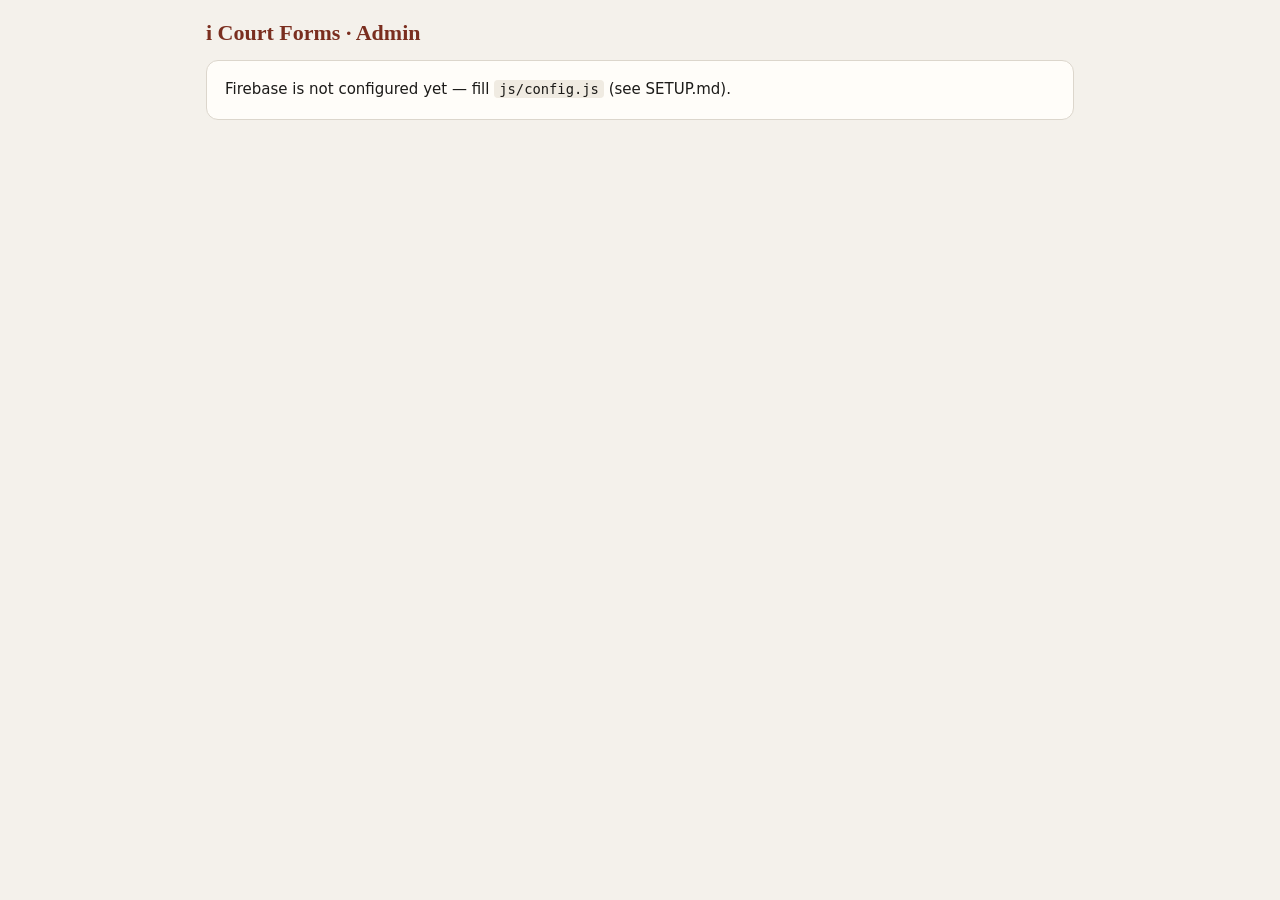
==== admin.html @ fad16b55 "Rename to i Court Forms; add Google sign-in and UPI membership with Firebase backend Users sign in w" ====
<!DOCTYPE html>
<html lang="en">
<head>
<meta charset="utf-8">
<meta name="viewport" content="width=device-width, initial-scale=1">
<meta name="robots" content="noindex">
<meta name="theme-color" content="#7a2e1f">
<link rel="icon" href="icons/icon-192.png">
<link rel="stylesheet" href="css/app.css">
<title>Admin — i Court Forms</title>
<style>
  .adm { max-width: 900px; margin: 0 auto; padding: 20px 16px 60px; }
  .adm-head { display: flex; align-items: center; gap: 12px; flex-wrap: wrap; margin-bottom: 14px; }
  .adm-head h1 { font: 700 22px/1.2 Georgia, "Times New Roman", serif; color: var(--accent); margin: 0; flex: 1; }
  .atabs { display: flex; gap: 6px; flex-wrap: wrap; border-bottom: 1px solid var(--line); margin-bottom: 14px; }
  .atabs button { border: 0; background: none; padding: 9px 12px; font: 600 14px system-ui, sans-serif; color: var(--muted); border-bottom: 2.5px solid transparent; cursor: pointer; }
  .atabs button[aria-pressed="true"] { color: var(--accent); border-bottom-color: var(--accent); }
  .badge { display: inline-block; min-width: 20px; padding: 0 6px; border-radius: 99px; background: var(--accent); color: #fff; font-size: 12px; text-align: center; margin-left: 4px; }
  .item { background: var(--panel); border: 1px solid var(--line); border-radius: 12px; padding: 12px 14px; margin-bottom: 10px; display: flex; flex-wrap: wrap; gap: 8px 16px; align-items: center; }
  .item .who { flex: 1 1 240px; min-width: 0; }
  .item .who strong { display: block; }
  .item .who span { color: var(--muted); font-size: 13px; word-break: break-all; }
  .item .meta { font-size: 13.5px; }
  .item .meta b { font-family: ui-monospace, Menlo, Consolas, monospace; letter-spacing: .03em; }
  .item .acts { display: flex; gap: 6px; flex-wrap: wrap; }
  .st { font-size: 12px; border-radius: 99px; padding: 2px 9px; background: #eee; }
  .st.pending { background: #fbf1e3; color: #8a5a10; } .st.approved, .st.active { background: #e3f3e6; color: #1d6b2f; } .st.rejected, .st.expired { background: #f8e3e0; color: #a3261a; }
  .empty { color: var(--muted); padding: 18px 0; }
  .box { background: var(--panel); border: 1px solid var(--line); border-radius: 12px; padding: 18px; }
  .uid { font-family: ui-monospace, Menlo, Consolas, monospace; background: #f0ebe2; padding: 6px 8px; border-radius: 6px; word-break: break-all; display: block; margin: 8px 0; }
</style>
</head>
<body>
<div class="adm">
  <div class="adm-head">
    <h1>i Court Forms · Admin</h1>
    <span id="who" class="small muted"></span>
    <button type="button" class="btn sm" id="btnOut" hidden>Sign out</button>
  </div>

  <div id="aSetup" class="box" hidden>Firebase is not configured yet — fill <code>js/config.js</code> (see SETUP.md).</div>
  <div id="aLogin" class="box" hidden>
    <p>Sign in with the Google account that is an admin.</p>
    <button type="button" class="btn primary" id="btnIn">Sign in with Google</button>
    <p id="aMsg" class="err"></p>
  </div>
  <div id="aNot" class="box" hidden>
    <p><strong>This account is not an admin.</strong></p>
    <p class="small">To make it an admin: Firebase console → Firestore Database → <em>Start collection</em> <code>admins</code> → Document ID = the UID below → add any field (e.g. <code>name</code>) → Save. Then reload this page.</p>
    <span class="uid" id="myUid"></span>
    <button type="button" class="btn sm" id="btnCopyUid">Copy UID</button>
  </div>

  <div id="aMain" hidden>
    <nav class="atabs">
      <button type="button" data-t="pending">Pending <span id="pendCount" class="badge">0</span></button>
      <button type="button" data-t="payments">All payments</button>
      <button type="button" data-t="members">Members</button>
      <button type="button" data-t="users">Users</button>
    </nav>
    <p id="hint" class="small muted"></p>
    <div id="list"></div>
  </div>
</div>
<div id="toast" role="status" aria-live="polite"></div>

<script src="lib/firebase-app-compat.js"></script>
<script src="lib/firebase-auth-compat.js"></script>
<script src="lib/firebase-firestore-compat.js"></script>
<script src="js/config.js"></script>
<script src="js/admin.js"></script>
</body>
</html>
---- css/app.css ----
:root {
  --ink: #1c1b19; --muted: #6b665e; --line: #dcd6cc; --bg: #f4f1eb; --panel: #fffdf9;
  --accent: #7a2e1f; --accent-ink: #fff; --focus: #b5542f;
}
* { box-sizing: border-box; }
[hidden] { display: none !important; }
html, body { margin: 0; }
body { font: 15px/1.45 system-ui, -apple-system, "Segoe UI", Roboto, sans-serif; color: var(--ink); background: var(--bg); -webkit-text-size-adjust: 100%; }
a { color: var(--accent); }

/* ---------- buttons ---------- */
.btn { border: 1px solid var(--line); background: #fff; color: var(--ink); border-radius: 8px; padding: 8px 14px; font: inherit; cursor: pointer; min-height: 38px; }
.btn:hover { border-color: #b9b0a2; }
.btn.sm { padding: 5px 11px; min-height: 32px; font-size: 13.5px; }
.btn.primary { background: var(--accent); border-color: var(--accent); color: var(--accent-ink); font-weight: 600; }
.btn.primary:hover { filter: brightness(1.08); }
.btn:disabled { opacity: .55; cursor: progress; }
.btn:focus-visible, .seg button:focus-visible, .tabs button:focus-visible, .card:focus-visible, .back:focus-visible { outline: 2px solid var(--focus); outline-offset: 2px; }

/* ---------- home ---------- */
.home { max-width: 760px; margin: 0 auto; padding: 28px 16px 48px; }
.home-head h1 { font: 700 30px/1.15 Georgia, "Times New Roman", serif; margin: 0 0 6px; color: var(--accent); }
.home-head p { margin: 0 0 8px; color: var(--muted); max-width: 52ch; }
.list-h { font: 600 12px/1 system-ui, sans-serif; letter-spacing: .08em; text-transform: uppercase; color: var(--muted); margin: 28px 0 10px; }
.cards { display: grid; gap: 12px; grid-template-columns: repeat(auto-fill, minmax(240px, 1fr)); }
.card { display: block; text-decoration: none; color: var(--ink); background: var(--panel); border: 1px solid var(--line); border-radius: 12px; padding: 16px 18px; transition: border-color .15s, box-shadow .15s; }
.card:hover { border-color: var(--accent); box-shadow: 0 4px 18px rgba(60,40,20,.08); }
.card strong { display: block; font: 600 18px/1.25 Georgia, "Times New Roman", serif; margin-bottom: 4px; }
.card span { display: block; color: var(--muted); font-size: 13.5px; }
.card em { display: inline-block; margin-top: 10px; font-style: normal; font-size: 12px; color: var(--accent); background: #f6e9e4; border-radius: 99px; padding: 2px 9px; }
.planned { list-style: none; margin: 0; padding: 0; display: flex; flex-wrap: wrap; gap: 8px; }
.planned li { border: 1px dashed var(--line); border-radius: 99px; padding: 5px 12px; color: var(--muted); font-size: 13.5px; }
.foot { margin-top: 32px; color: var(--muted); font-size: 13px; }

/* ---------- form view ---------- */
.fv { display: flex; flex-direction: column; height: 100vh; height: 100dvh; }
.fv-head { display: flex; align-items: center; gap: 12px; padding: 10px 16px; background: var(--panel); border-bottom: 1px solid var(--line); }
.back { display: grid; place-items: center; width: 38px; height: 38px; border-radius: 8px; border: 1px solid var(--line); background: #fff; color: var(--ink); text-decoration: none; font-size: 18px; flex: none; }
.fv-title { min-width: 0; flex: 1; }
.fv-title strong { display: block; font: 600 18px/1.2 Georgia, "Times New Roman", serif; }
.fv-title small { display: block; color: var(--muted); font-size: 12.5px; white-space: nowrap; overflow: hidden; text-overflow: ellipsis; }
.actions { display: flex; gap: 8px; flex: none; }
.tabs { display: none; }
.work { flex: 1; min-height: 0; display: grid; grid-template-columns: minmax(300px, 420px) 1fr; }
.pane-fill { background: var(--panel); border-right: 1px solid var(--line); overflow: auto; padding: 14px 20px 40px; }
.pane-preview { display: flex; flex-direction: column; min-width: 0; min-height: 0; }
.mini { display: flex; flex-wrap: wrap; gap: 8px; align-items: center; margin-bottom: 6px; }
#count { color: var(--muted); font-size: 12.5px; }
h3 { font: 600 11px/1 system-ui, sans-serif; letter-spacing: .08em; text-transform: uppercase; color: var(--accent); margin: 22px 0 10px; padding-top: 14px; border-top: 1px solid var(--line); }
.fld { display: block; margin: 0 0 12px; }
.fld > span { display: flex; align-items: baseline; gap: 8px; font-size: 13px; font-weight: 550; margin-bottom: 4px; }
.fld small { display: block; color: var(--muted); font-size: 12px; margin-top: 3px; }
.linkbtn { margin-left: auto; border: 0; background: none; color: var(--accent); font: 600 12.5px system-ui, sans-serif; cursor: pointer; padding: 0; }
input, textarea, select { width: 100%; font: 16px/1.35 "Times New Roman", Times, serif; color: var(--ink); background: #fff; border: 1px solid var(--line); border-radius: 6px; padding: 8px 10px; }
textarea { resize: vertical; min-height: 40px; }
input:focus, textarea:focus, select:focus { outline: 2px solid var(--focus); outline-offset: -1px; border-color: transparent; }
.tools { display: flex; gap: 10px; align-items: center; padding: 10px 18px; border-bottom: 1px solid var(--line); background: var(--panel); }
.seg { display: inline-flex; border: 1px solid var(--line); border-radius: 8px; overflow: hidden; }
.seg button { border: 0; background: #fff; padding: 7px 12px; font: inherit; font-size: 14px; cursor: pointer; color: var(--ink); }
.seg button[aria-pressed="true"] { background: var(--ink); color: #fff; }
#stage { flex: 1; overflow: auto; padding: 22px; display: flex; justify-content: center; align-items: flex-start; }
#paper { width: 100%; max-width: 1008px; }
#paper svg { width: 100%; height: auto; display: block; box-shadow: 0 1px 2px rgba(0,0,0,.08), 0 8px 28px rgba(60,40,20,.12); }
.fv.portrait #paper { max-width: 560px; }

/* ---------- toast & confirm ---------- */
#toast { position: fixed; left: 50%; bottom: 22px; transform: translateX(-50%) translateY(20px); background: var(--ink); color: #fff; padding: 9px 16px; border-radius: 8px; opacity: 0; transition: .2s; pointer-events: none; font-size: 13.5px; z-index: 20; max-width: calc(100% - 32px); }
#toast.on { opacity: 1; transform: translateX(-50%); }
#confirm { position: fixed; inset: 0; background: rgba(28,27,25,.35); display: grid; place-items: center; z-index: 30; padding: 16px; }
#confirm .box { background: var(--panel); border-radius: 12px; padding: 20px 22px; max-width: 360px; box-shadow: 0 10px 40px rgba(0,0,0,.2); }
#confirm p { margin: 0 0 16px; }
#confirm .row { display: flex; gap: 8px; justify-content: flex-end; }

/* ---------- phone ---------- */
@media (max-width: 820px) {
  .fv { height: auto; min-height: 100vh; min-height: 100dvh; padding-bottom: calc(68px + env(safe-area-inset-bottom)); }
  .fv-head { position: sticky; top: 0; z-index: 10; padding: 8px 12px; }
  .actions { position: fixed; left: 0; right: 0; bottom: 0; z-index: 10; padding: 10px 12px calc(10px + env(safe-area-inset-bottom)); background: var(--panel); border-top: 1px solid var(--line); }
  .actions .btn { flex: 1; min-height: 44px; }
  .tabs { display: flex; position: sticky; top: 55px; z-index: 9; background: var(--panel); border-bottom: 1px solid var(--line); }
  .tabs button { flex: 1; border: 0; background: none; padding: 11px 0; font: 600 14.5px system-ui, sans-serif; color: var(--muted); border-bottom: 2.5px solid transparent; cursor: pointer; }
  .fv[data-tab="fill"] .tabs [data-tab="fill"], .fv[data-tab="preview"] .tabs [data-tab="preview"] { color: var(--accent); border-bottom-color: var(--accent); }
  .work { display: block; }
  .fv[data-tab="fill"] .pane-preview, .fv[data-tab="preview"] .pane-fill { display: none; }
  .pane-fill { border-right: 0; padding: 12px 16px 24px; overflow: visible; }
  .tools { padding: 10px 16px; }
  #stage { padding: 12px 16px; overflow: visible; }
  #toast { bottom: calc(80px + env(safe-area-inset-bottom)); }
}

/* ---------- sign-in & payment gate ---------- */
.gate { min-height: 100vh; min-height: 100dvh; display: grid; place-items: start center; padding: 32px 16px 48px; }
.gate-box { width: 100%; max-width: 440px; background: var(--panel); border: 1px solid var(--line); border-radius: 16px; padding: 24px 22px 22px; box-shadow: 0 10px 40px rgba(60,40,20,.08); }
.brand { display: flex; align-items: center; gap: 10px; margin-bottom: 18px; }
.brand img { border-radius: 10px; }
.brand span { font: 700 22px/1 Georgia, "Times New Roman", serif; color: var(--accent); }
.gscreen h2 { font: 600 20px/1.3 Georgia, "Times New Roman", serif; margin: 0 0 10px; }
.gscreen p { margin: 0 0 12px; }
.muted { color: var(--muted); }
.small { font-size: 13px; }
.center { text-align: center; }
.err { color: #a3261a; font-size: 13.5px; margin: 8px 0 0; min-height: 1em; }
.note { background: #fbf1e3; border: 1px solid #ecd6b5; border-radius: 8px; padding: 9px 12px; font-size: 13.5px; }
.ticks { margin: 0 0 18px; padding: 0; list-style: none; }
.ticks li { padding-left: 24px; position: relative; margin: 6px 0; }
.ticks li::before { content: "✓"; position: absolute; left: 2px; color: var(--accent); font-weight: 700; }
.btn.google { width: 100%; display: flex; align-items: center; justify-content: center; gap: 10px; min-height: 46px; font-weight: 600; }
.price { display: flex; align-items: baseline; gap: 10px; margin: 6px 0 4px; padding: 14px 16px; border-radius: 12px; background: #f6e9e4; }
.price strong { font: 700 30px/1 Georgia, "Times New Roman", serif; color: var(--accent); }
.step { margin: 22px 0 10px; padding-top: 14px; }
.paybtns { display: flex; gap: 8px; flex-wrap: wrap; }
.paybtns .btn { flex: 1; text-align: center; text-decoration: none; min-height: 44px; display: inline-flex; align-items: center; justify-content: center; }
.qrwrap { margin: 12px 0; }
.qrwrap summary { cursor: pointer; color: var(--accent); font-size: 13.5px; font-weight: 600; }
.qr { width: 200px; max-width: 100%; margin: 10px auto 0; }
.qr svg { width: 100%; height: auto; display: block; }
.utrform .row { display: flex; gap: 8px; margin-top: 6px; }
.utrform input { font: 18px/1.2 ui-monospace, Menlo, Consolas, monospace; letter-spacing: .06em; }
.kv { display: grid; grid-template-columns: auto 1fr; gap: 6px 14px; margin: 14px 0 16px; font-size: 14px; }
.kv dt { color: var(--muted); }
.kv dd { margin: 0; font-weight: 600; word-break: break-all; }
#gPending .btn { text-decoration: none; display: inline-flex; align-items: center; margin-bottom: 12px; }
.acct { display: flex; flex-wrap: wrap; align-items: center; gap: 6px; margin-top: 10px; font-size: 13px; color: var(--muted); }
.acct .linkbtn { margin-left: 6px; }
code { font-size: .92em; background: #f0ebe2; padding: 1px 5px; border-radius: 4px; }
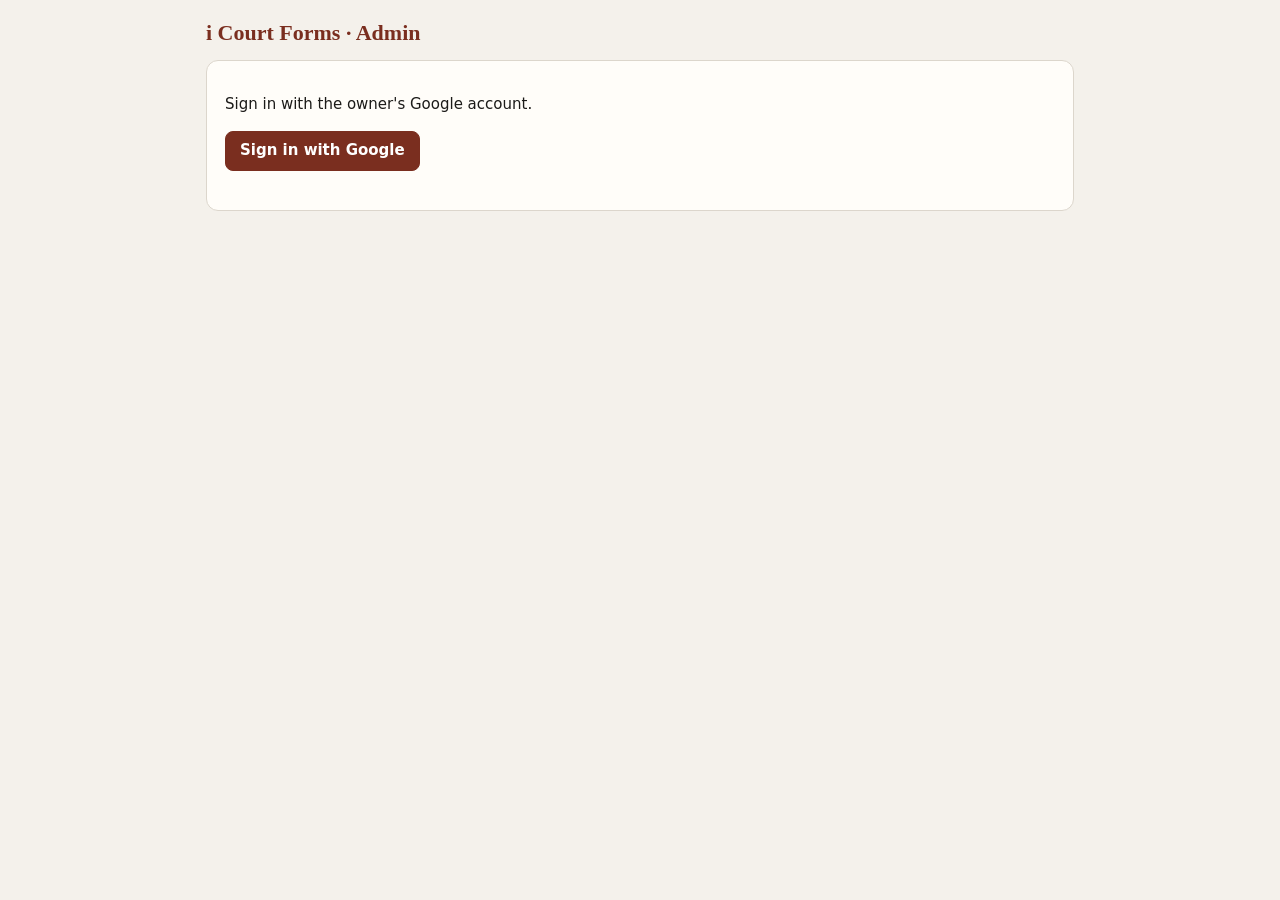
==== commit c2113697: "Make the owner's Google account the admin with no setup, and let admins use the app free The rules n" ====
--- a/admin.html
+++ b/admin.html
@@ -40,13 +40,14 @@
 
   <div id="aSetup" class="box" hidden>Firebase is not configured yet — fill <code>js/config.js</code> (see SETUP.md).</div>
   <div id="aLogin" class="box" hidden>
-    <p>Sign in with the Google account that is an admin.</p>
+    <p>Sign in with the owner's Google account.</p>
     <button type="button" class="btn primary" id="btnIn">Sign in with Google</button>
     <p id="aMsg" class="err"></p>
   </div>
   <div id="aNot" class="box" hidden>
     <p><strong>This account is not an admin.</strong></p>
-    <p class="small">To make it an admin: Firebase console → Firestore Database → <em>Start collection</em> <code>admins</code> → Document ID = the UID below → add any field (e.g. <code>name</code>) → Save. Then reload this page.</p>
+    <p class="small">Only the owner's Google account can open the admin panel. Sign out and sign in with the owner account.</p>
+    <p class="small muted">To add another admin: Firebase console → Firestore Database → <em>Start collection</em> <code>admins</code> → Document ID = the UID below → add any field (e.g. <code>name</code>) → Save.</p>
     <span class="uid" id="myUid"></span>
     <button type="button" class="btn sm" id="btnCopyUid">Copy UID</button>
   </div>
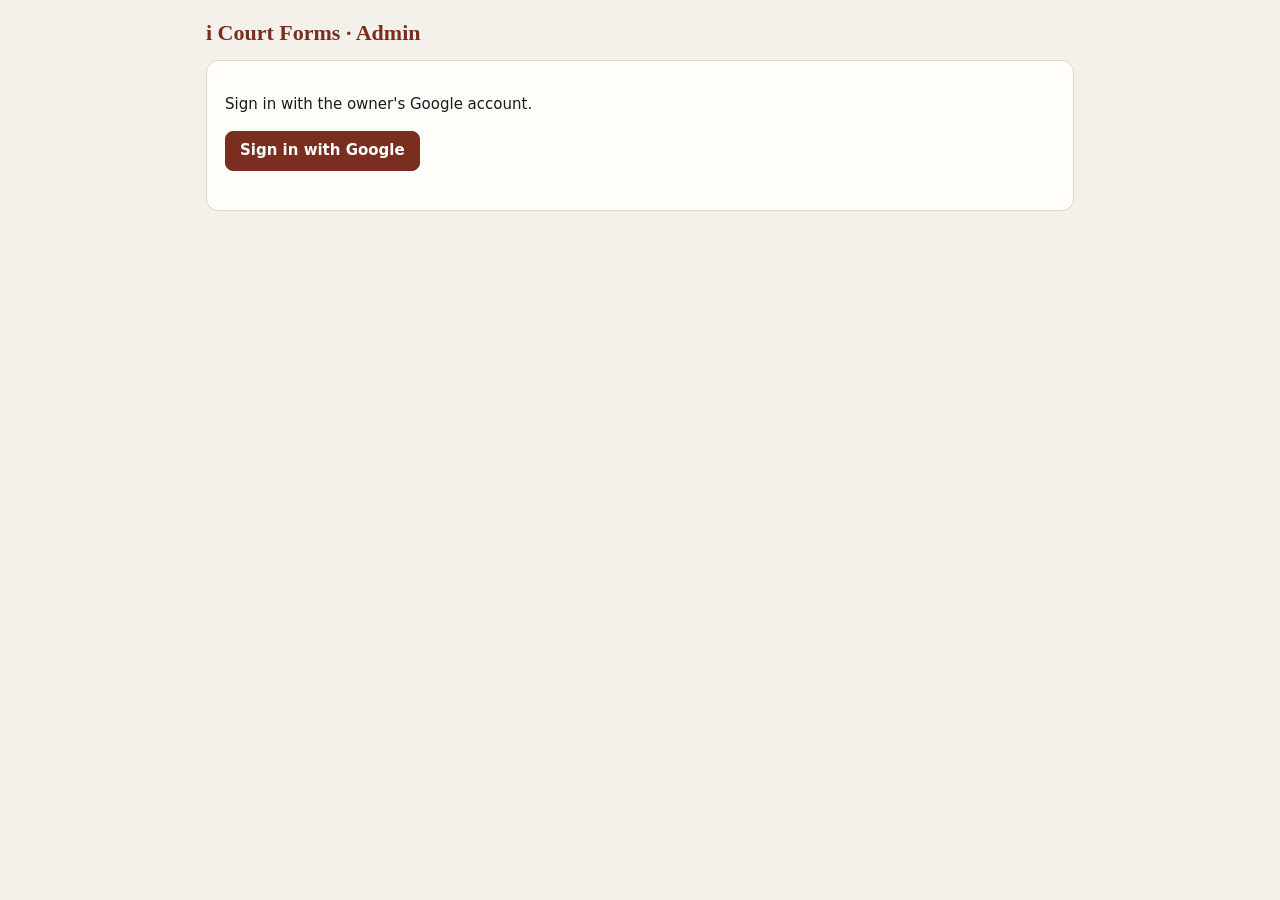
==== commit d822a49d: "Switch access to sign-in plus owner approval (no in-app payment) As in the owner's other app: anyone" ====
--- a/admin.html
+++ b/admin.html
@@ -15,6 +15,7 @@
   .atabs { display: flex; gap: 6px; flex-wrap: wrap; border-bottom: 1px solid var(--line); margin-bottom: 14px; }
   .atabs button { border: 0; background: none; padding: 9px 12px; font: 600 14px system-ui, sans-serif; color: var(--muted); border-bottom: 2.5px solid transparent; cursor: pointer; }
   .atabs button[aria-pressed="true"] { color: var(--accent); border-bottom-color: var(--accent); }
+  .badge.muted-badge { background: #b9b0a2; }
   .badge { display: inline-block; min-width: 20px; padding: 0 6px; border-radius: 99px; background: var(--accent); color: #fff; font-size: 12px; text-align: center; margin-left: 4px; }
   .item { background: var(--panel); border: 1px solid var(--line); border-radius: 12px; padding: 12px 14px; margin-bottom: 10px; display: flex; flex-wrap: wrap; gap: 8px 16px; align-items: center; }
   .item .who { flex: 1 1 240px; min-width: 0; }
@@ -24,7 +25,7 @@
   .item .meta b { font-family: ui-monospace, Menlo, Consolas, monospace; letter-spacing: .03em; }
   .item .acts { display: flex; gap: 6px; flex-wrap: wrap; }
   .st { font-size: 12px; border-radius: 99px; padding: 2px 9px; background: #eee; }
-  .st.pending { background: #fbf1e3; color: #8a5a10; } .st.approved, .st.active { background: #e3f3e6; color: #1d6b2f; } .st.rejected, .st.expired { background: #f8e3e0; color: #a3261a; }
+  .st.waiting { background: #fbf1e3; color: #8a5a10; } .st.approved { background: #e3f3e6; color: #1d6b2f; } .st.removed { background: #f8e3e0; color: #a3261a; }
   .empty { color: var(--muted); padding: 18px 0; }
   .box { background: var(--panel); border: 1px solid var(--line); border-radius: 12px; padding: 18px; }
   .uid { font-family: ui-monospace, Menlo, Consolas, monospace; background: #f0ebe2; padding: 6px 8px; border-radius: 6px; word-break: break-all; display: block; margin: 8px 0; }
@@ -54,10 +55,9 @@
 
   <div id="aMain" hidden>
     <nav class="atabs">
-      <button type="button" data-t="pending">Pending <span id="pendCount" class="badge">0</span></button>
-      <button type="button" data-t="payments">All payments</button>
-      <button type="button" data-t="members">Members</button>
-      <button type="button" data-t="users">Users</button>
+      <button type="button" data-t="requests">Requests <span id="reqCount" class="badge">0</span></button>
+      <button type="button" data-t="approved">Approved <span id="appCount" class="badge muted-badge">0</span></button>
+      <button type="button" data-t="removed">Removed</button>
     </nav>
     <p id="hint" class="small muted"></p>
     <div id="list"></div>
--- a/css/app.css
+++ b/css/app.css
@@ -106,20 +106,9 @@
 .ticks li::before { content: "✓"; position: absolute; left: 2px; color: var(--accent); font-weight: 700; }
 .btn.google { width: 100%; display: flex; align-items: center; justify-content: center; gap: 10px; min-height: 46px; font-weight: 600; }
 .price { display: flex; align-items: baseline; gap: 10px; margin: 6px 0 4px; padding: 14px 16px; border-radius: 12px; background: #f6e9e4; }
-.price strong { font: 700 30px/1 Georgia, "Times New Roman", serif; color: var(--accent); }
-.step { margin: 22px 0 10px; padding-top: 14px; }
-.paybtns { display: flex; gap: 8px; flex-wrap: wrap; }
-.paybtns .btn { flex: 1; text-align: center; text-decoration: none; min-height: 44px; display: inline-flex; align-items: center; justify-content: center; }
-.qrwrap { margin: 12px 0; }
-.qrwrap summary { cursor: pointer; color: var(--accent); font-size: 13.5px; font-weight: 600; }
-.qr { width: 200px; max-width: 100%; margin: 10px auto 0; }
-.qr svg { width: 100%; height: auto; display: block; }
-.utrform .row { display: flex; gap: 8px; margin-top: 6px; }
-.utrform input { font: 18px/1.2 ui-monospace, Menlo, Consolas, monospace; letter-spacing: .06em; }
-.kv { display: grid; grid-template-columns: auto 1fr; gap: 6px 14px; margin: 14px 0 16px; font-size: 14px; }
-.kv dt { color: var(--muted); }
-.kv dd { margin: 0; font-weight: 600; word-break: break-all; }
-#gPending .btn { text-decoration: none; display: inline-flex; align-items: center; margin-bottom: 12px; }
+.price strong { font: 700 22px/1.2 Georgia, "Times New Roman", serif; color: var(--accent); }
+#gWait .btn { text-decoration: none; display: inline-flex; align-items: center; margin-bottom: 12px; }
 .acct { display: flex; flex-wrap: wrap; align-items: center; gap: 6px; margin-top: 10px; font-size: 13px; color: var(--muted); }
 .acct .linkbtn { margin-left: 6px; }
 code { font-size: .92em; background: #f0ebe2; padding: 1px 5px; border-radius: 4px; }
+#gWait .price { margin-bottom: 14px; }
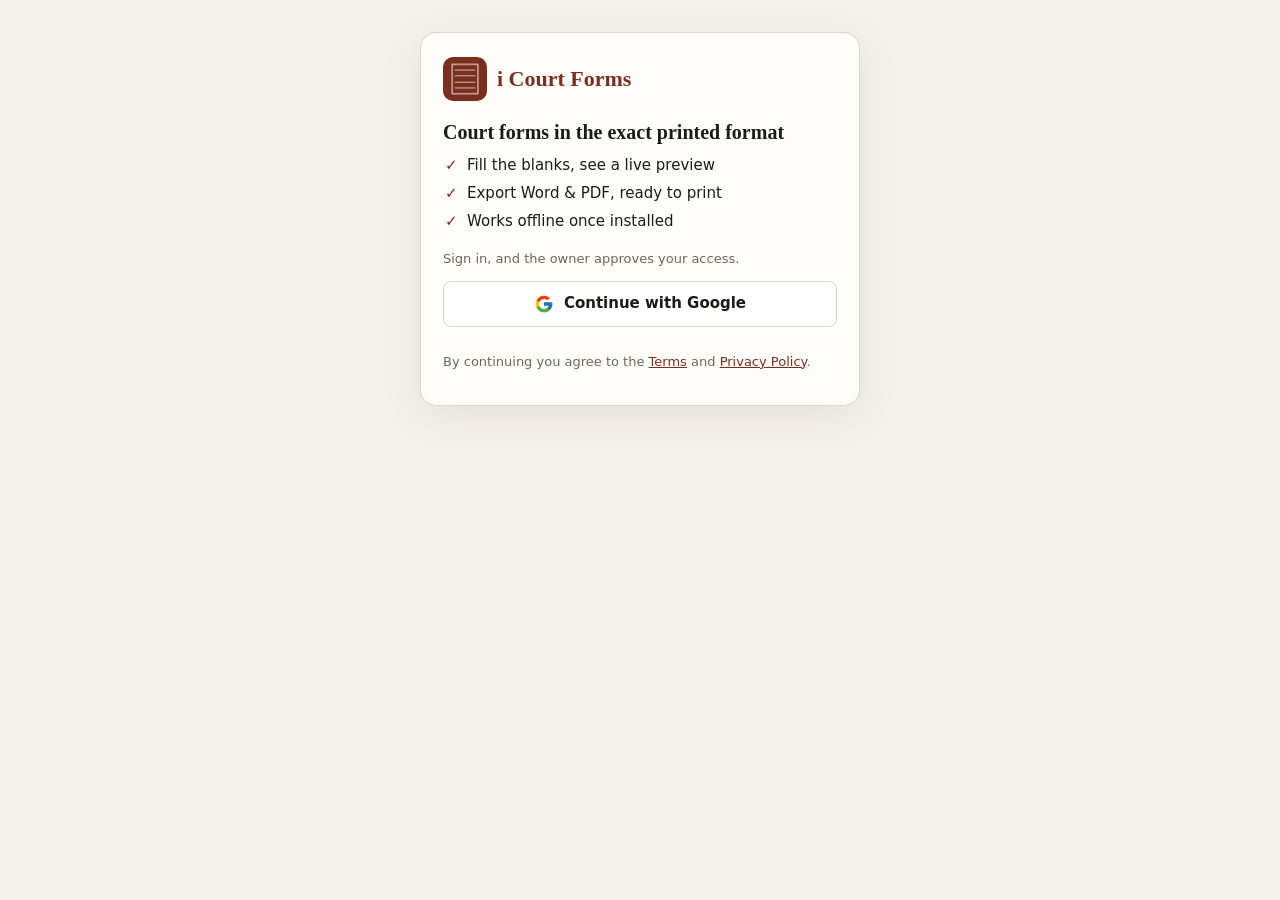
==== commit 82b14ba7: "Move approvals into the app: owner-only Team screen Like the owner's Madhur Ganga app, approving and" ====
--- a/admin.html
+++ b/admin.html
@@ -4,71 +4,11 @@
 <meta charset="utf-8">
 <meta name="viewport" content="width=device-width, initial-scale=1">
 <meta name="robots" content="noindex">
-<meta name="theme-color" content="#7a2e1f">
-<link rel="icon" href="icons/icon-192.png">
-<link rel="stylesheet" href="css/app.css">
-<title>Admin — i Court Forms</title>
-<style>
-  .adm { max-width: 900px; margin: 0 auto; padding: 20px 16px 60px; }
-  .adm-head { display: flex; align-items: center; gap: 12px; flex-wrap: wrap; margin-bottom: 14px; }
-  .adm-head h1 { font: 700 22px/1.2 Georgia, "Times New Roman", serif; color: var(--accent); margin: 0; flex: 1; }
-  .atabs { display: flex; gap: 6px; flex-wrap: wrap; border-bottom: 1px solid var(--line); margin-bottom: 14px; }
-  .atabs button { border: 0; background: none; padding: 9px 12px; font: 600 14px system-ui, sans-serif; color: var(--muted); border-bottom: 2.5px solid transparent; cursor: pointer; }
-  .atabs button[aria-pressed="true"] { color: var(--accent); border-bottom-color: var(--accent); }
-  .badge.muted-badge { background: #b9b0a2; }
-  .badge { display: inline-block; min-width: 20px; padding: 0 6px; border-radius: 99px; background: var(--accent); color: #fff; font-size: 12px; text-align: center; margin-left: 4px; }
-  .item { background: var(--panel); border: 1px solid var(--line); border-radius: 12px; padding: 12px 14px; margin-bottom: 10px; display: flex; flex-wrap: wrap; gap: 8px 16px; align-items: center; }
-  .item .who { flex: 1 1 240px; min-width: 0; }
-  .item .who strong { display: block; }
-  .item .who span { color: var(--muted); font-size: 13px; word-break: break-all; }
-  .item .meta { font-size: 13.5px; }
-  .item .meta b { font-family: ui-monospace, Menlo, Consolas, monospace; letter-spacing: .03em; }
-  .item .acts { display: flex; gap: 6px; flex-wrap: wrap; }
-  .st { font-size: 12px; border-radius: 99px; padding: 2px 9px; background: #eee; }
-  .st.waiting { background: #fbf1e3; color: #8a5a10; } .st.approved { background: #e3f3e6; color: #1d6b2f; } .st.removed { background: #f8e3e0; color: #a3261a; }
-  .empty { color: var(--muted); padding: 18px 0; }
-  .box { background: var(--panel); border: 1px solid var(--line); border-radius: 12px; padding: 18px; }
-  .uid { font-family: ui-monospace, Menlo, Consolas, monospace; background: #f0ebe2; padding: 6px 8px; border-radius: 6px; word-break: break-all; display: block; margin: 8px 0; }
-</style>
+<meta http-equiv="refresh" content="0; url=./#/team">
+<title>Team — i Court Forms</title>
 </head>
 <body>
-<div class="adm">
-  <div class="adm-head">
-    <h1>i Court Forms · Admin</h1>
-    <span id="who" class="small muted"></span>
-    <button type="button" class="btn sm" id="btnOut" hidden>Sign out</button>
-  </div>
-
-  <div id="aSetup" class="box" hidden>Firebase is not configured yet — fill <code>js/config.js</code> (see SETUP.md).</div>
-  <div id="aLogin" class="box" hidden>
-    <p>Sign in with the owner's Google account.</p>
-    <button type="button" class="btn primary" id="btnIn">Sign in with Google</button>
-    <p id="aMsg" class="err"></p>
-  </div>
-  <div id="aNot" class="box" hidden>
-    <p><strong>This account is not an admin.</strong></p>
-    <p class="small">Only the owner's Google account can open the admin panel. Sign out and sign in with the owner account.</p>
-    <p class="small muted">To add another admin: Firebase console → Firestore Database → <em>Start collection</em> <code>admins</code> → Document ID = the UID below → add any field (e.g. <code>name</code>) → Save.</p>
-    <span class="uid" id="myUid"></span>
-    <button type="button" class="btn sm" id="btnCopyUid">Copy UID</button>
-  </div>
-
-  <div id="aMain" hidden>
-    <nav class="atabs">
-      <button type="button" data-t="requests">Requests <span id="reqCount" class="badge">0</span></button>
-      <button type="button" data-t="approved">Approved <span id="appCount" class="badge muted-badge">0</span></button>
-      <button type="button" data-t="removed">Removed</button>
-    </nav>
-    <p id="hint" class="small muted"></p>
-    <div id="list"></div>
-  </div>
-</div>
-<div id="toast" role="status" aria-live="polite"></div>
-
-<script src="lib/firebase-app-compat.js"></script>
-<script src="lib/firebase-auth-compat.js"></script>
-<script src="lib/firebase-firestore-compat.js"></script>
-<script src="js/config.js"></script>
-<script src="js/admin.js"></script>
+<p>The admin panel is now inside the app: <a href="./#/team">open Team</a>.</p>
+<script>location.replace('./' + location.search + '#/team');</script>
 </body>
 </html>
